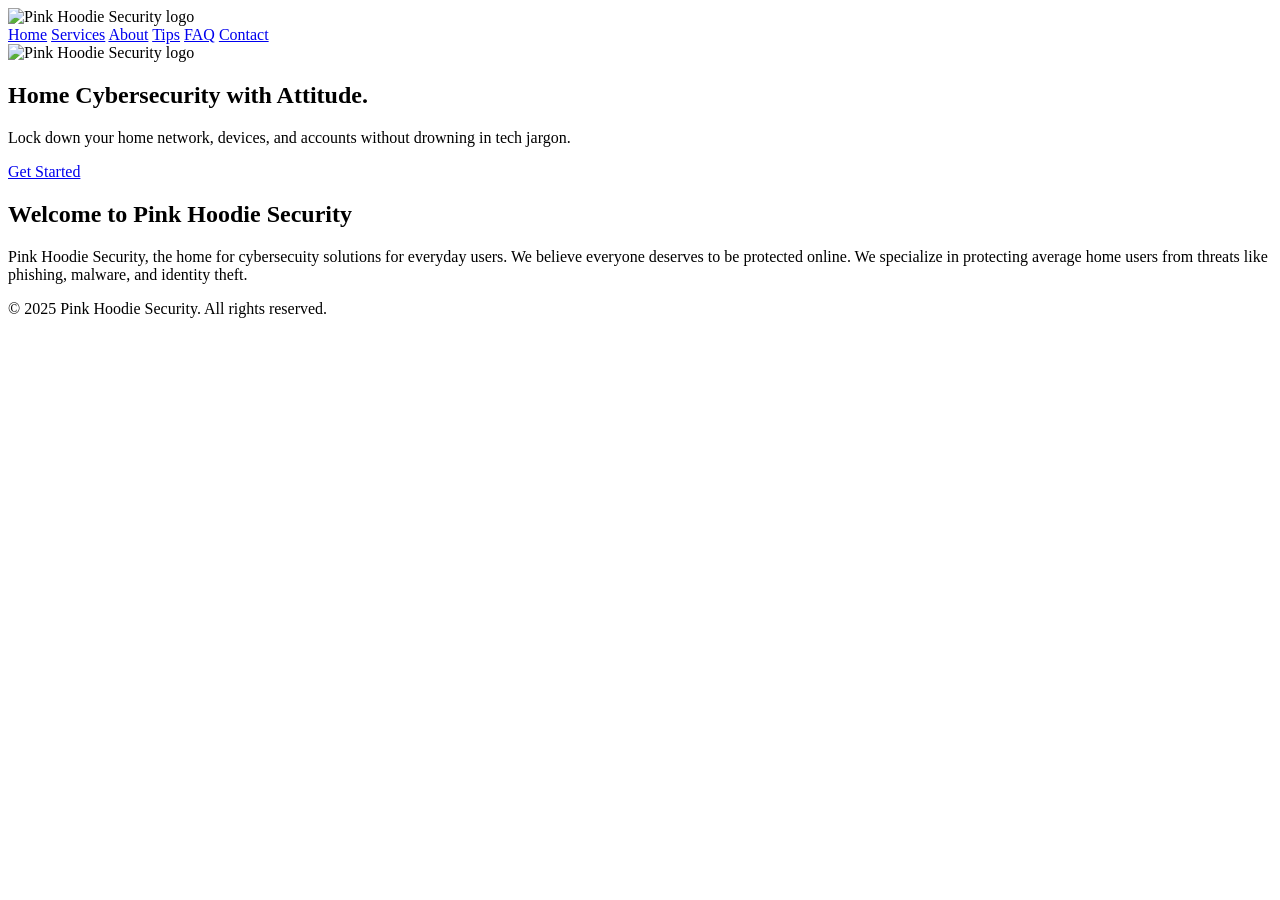
==== index.html @ 823f7b85 "Add files via upload" ====
<!DOCTYPE html>
<html lang="en">
<head>
    <meta charset="UTF-8">
    <title>Pink Hoodie Security</title>
    <link rel="stylesheet" href="styles.css">
    <script defer src="script.js"></script>
</head>
<body>
    <header class="site-header">
        <div class="logo">
            <img src="logo.PHS.png" alt="Pink Hoodie Security logo" class="logo-img">
        </div>

        <nav class="site-nav">
            <a href="index.html" class="active">Home</a>
            <a href="services.html">Services</a>
            <a href="about.html">About</a>
            <a href="tips.html">Tips</a>
            <a href="faq.html">FAQ</a>
            <a href="contact.html">Contact</a>
        </nav>

    </header>

    <main>
        
        <section class="hero">
            <div class="hero-content">
                <img src="logo.PHS.png" alt="Pink Hoodie Security logo" class="hero-logo">
            <h1>Home Cybersecurity with Attitude.</h1>
                <p>Lock down your home network, devices, and accounts without drowning in tech jargon.</p>
                <a href="#" id="getStartedButton" class="btn-primary">Get Started</a>
            </div>
        </section>

        
        <section class="page-content" id="getting-started">
            <h2>Welcome to Pink Hoodie Security</h2>
            <p>
                Pink Hoodie Security, the home for cybersecuity solutions for everyday users. We believe everyone deserves to be protected
                online. We specialize in protecting average home users from threats like phishing, malware, and identity theft.
            </p>
        </section>
    </main>

    <footer class="site-footer">
        <p>&copy; 2025 Pink Hoodie Security. All rights reserved.</p>
    </footer>
</body>
</html>
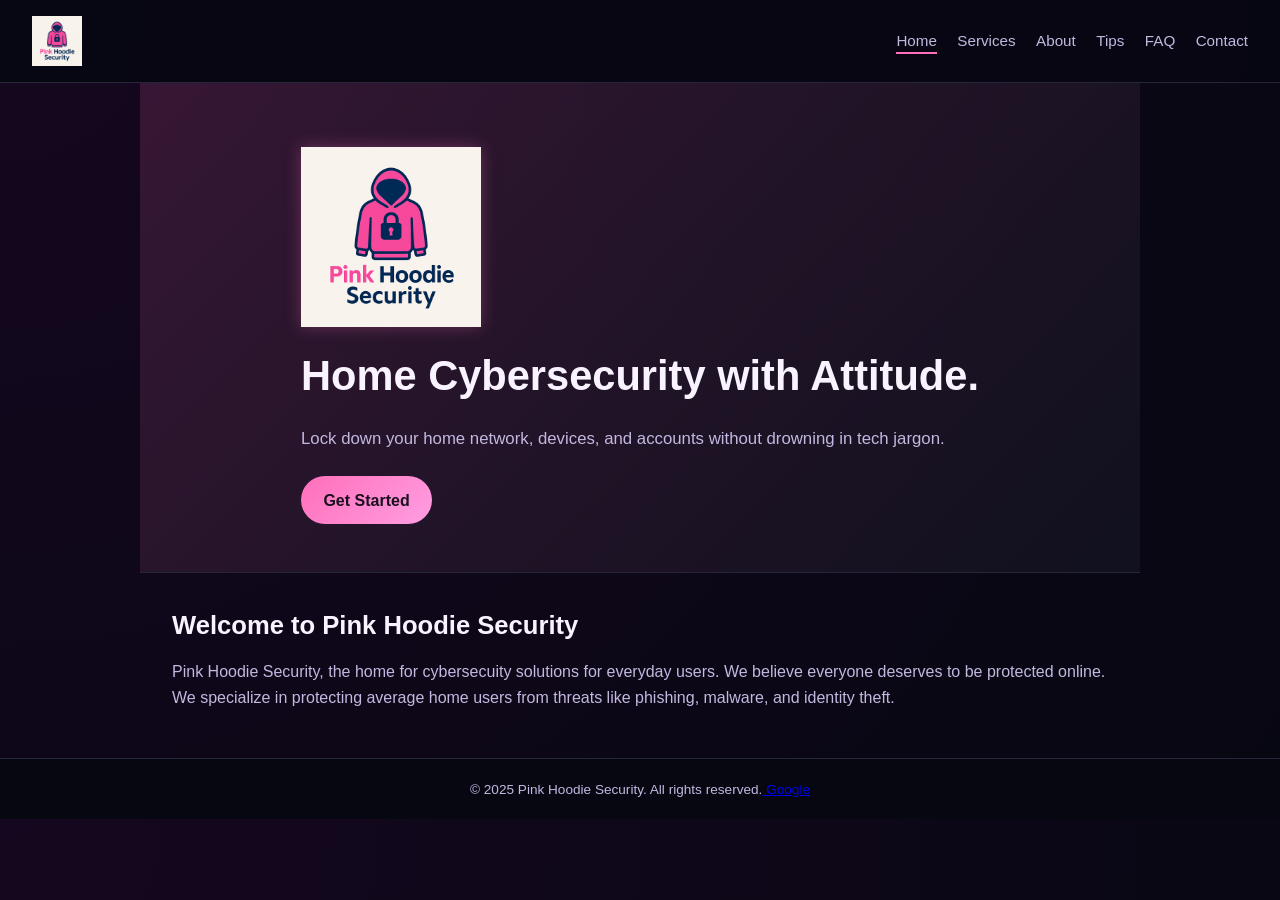
==== commit 9f7fb40d: "Add files via upload" ====
--- a/index.html
+++ b/index.html
@@ -30,7 +30,7 @@
                 <img src="logo.PHS.png" alt="Pink Hoodie Security logo" class="hero-logo">
             <h1>Home Cybersecurity with Attitude.</h1>
                 <p>Lock down your home network, devices, and accounts without drowning in tech jargon.</p>
-                <a href="#" id="getStartedButton" class="btn-primary">Get Started</a>
+                <a href="services.html" id="getStartedButton" class="btn-primary">Get Started</a>
             </div>
         </section>
 
@@ -45,7 +45,7 @@
     </main>
 
     <footer class="site-footer">
-        <p>&copy; 2025 Pink Hoodie Security. All rights reserved.</p>
+        <p>&copy; 2025 Pink Hoodie Security. All rights reserved.<a href="https://www.google.com" target="_blank" rel="noopener noreferrer"> Google</a></p>
     </footer>
 </body>
 </html>
--- a/styles.css
+++ b/styles.css
@@ -0,0 +1,254 @@
+
+:root {
+    --bg: #070712;
+    --bg-elevated: #11111f;
+    --accent: #ff6fb9;
+    --accent-soft: #ff9ee2;
+    --text-main: #f8f3ff;
+    --text-muted: #c3b8e0;
+    --border-subtle: #26263a;
+    --font-main: sans-serif;
+}
+
+
+* {
+    margin: 0;
+    padding: 0;
+    box-sizing: border-box;
+}
+
+body {
+    font-family: var(--font-main);
+    background: radial-gradient(circle at top left, #15071f, var(--bg));
+    color: var(--text-main);
+    line-height: 1.6;
+}
+
+
+main {
+    max-width: 1000px;
+    margin: 0 auto;
+}
+
+
+.site-header {
+    display: flex;
+    justify-content: space-between;
+    align-items: center;
+    padding: 1rem 2rem;
+    background: rgba(7, 7, 18, 0.95);
+    border-bottom: 1px solid var(--border-subtle);
+    position: sticky;
+    top: 0;
+    z-index: 10;
+}
+
+.logo {
+    display: flex;
+    align-items: center;
+    gap: 0.5rem;
+    font-weight: bold;
+    font-size: 1.1rem;
+}
+
+.logo-img {
+    height: 50px;
+    width: auto;
+    display: block;
+}
+
+
+.logo-mark {
+    font-size: 1.4rem;
+}
+
+.hero-logo {
+    width: 180px;
+    margin-bottom: 1rem;
+    display: block;
+    filter: drop-shadow(0 0 8px rgba(255, 111, 185, 0.3));
+}
+
+.site-nav a {
+    margin-left: 1rem;
+    text-decoration: none;
+    color: var(--text-muted);
+    font-size: 0.95rem;
+}
+
+.site-nav a:hover {
+    color: var(--accent);
+}
+
+.site-nav .active {
+    border-bottom: 2px solid var(--accent);
+    padding-bottom: 0.2rem;
+}
+
+
+.hero {
+    padding: 4rem 2rem 3rem;
+    display: flex;
+    justify-content: center;
+    background: linear-gradient(
+        135deg,
+        rgba(255, 111, 185, 0.15),
+        rgba(17, 17, 31, 0.95)
+    );
+    border-bottom: 1px solid var(--border-subtle);
+}
+
+.hero-content {
+    max-width: 800px;
+}
+
+.hero h1 {
+    font-size: 2.6rem;
+    margin-bottom: 1rem;
+}
+
+.hero p {
+    color: var(--text-muted);
+    margin-bottom: 1.5rem;
+    font-size: 1.05rem;
+}
+
+
+.btn-primary {
+    padding: 0.7rem 1.4rem;
+    border-radius: 999px;
+    background: linear-gradient(135deg, var(--accent), var(--accent-soft));
+    color: #1a101f;
+    font-weight: bold;
+    text-decoration: none;
+    display: inline-block;
+}
+
+.btn-primary:hover {
+    filter: brightness(1.08);
+}
+
+
+.page-content {
+    padding: 2rem 2rem 3rem;
+    max-width: 1000px;
+    margin: 0 auto;
+}
+
+.page-content h2 {
+    font-size: 1.6rem;
+    margin-bottom: 0.8rem;
+}
+
+.page-content p {
+    color: var(--text-muted);
+}
+
+
+.site-footer {
+    padding: 1.2rem 2rem;
+    text-align: center;
+    border-top: 1px solid var(--border-subtle);
+    background: #070712;
+    font-size: 0.85rem;
+    color: var(--text-muted);
+}
+
+
+@media (max-width: 700px) {
+    .site-header {
+        flex-direction: column;
+        align-items: flex-start;
+        gap: 0.5rem;
+    }
+
+    .hero {
+        padding: 3rem 1.2rem 2.5rem;
+    }
+
+    .page-content {
+        padding: 1.8rem 1.2rem 2.5rem;
+    }
+
+    .hero h1 {
+        font-size: 2.1rem;
+    }
+}
+
+.result-text {
+    margin-top: 0.7rem;
+    font-size: 0.9rem;
+}
+
+.result-text.bad {
+    color: #ff6f6f;
+}
+
+.result-text.medium {
+    color: #ffd66f;
+}
+
+.result-text.good {
+    color: #7bffb0;
+}
+
+.result-text.neutral {
+    color: var(--text-muted);
+}
+
+.getting-started-box + .getting-started-box {
+    margin-top: 1.5rem;
+}
+
+.getting-started-box ul {
+    margin-bottom: 0.75rem;
+    margin-left: 1.25rem;
+}
+
+.getting-started-box p {
+    margin-top: 1rem;
+}
+
+.contact-form {
+    display: flex;
+    flex-direction: column;
+    gap: 1rem;
+    max-width: 500px;
+}
+
+.form-group {
+    display: flex;
+    flex-direction: column;
+}
+
+.contact-form label {
+    margin-bottom: 0.4rem;
+    font-weight: 600;
+    color: #fff;
+}
+
+.contact-form input,
+.contact-form textarea {
+    padding: 0.6rem 0.8rem;
+    border: 1px solid var(--border-subtle);
+    border-radius: 0.5rem;
+    background-color: rgba(255, 255, 255, 0.08);
+    color: #fff;
+}
+
+.contact-form button {
+    width: fit-content;
+    padding: 0.6rem 1.4rem;
+}
+
+.page-content ol {
+    margin-top: 0.5rem;     
+    margin-left: 1.5rem;    
+    padding-left: 0;        
+}
+
+.page-content ol li {
+    margin-bottom: 0.25rem;
+}
+
+
